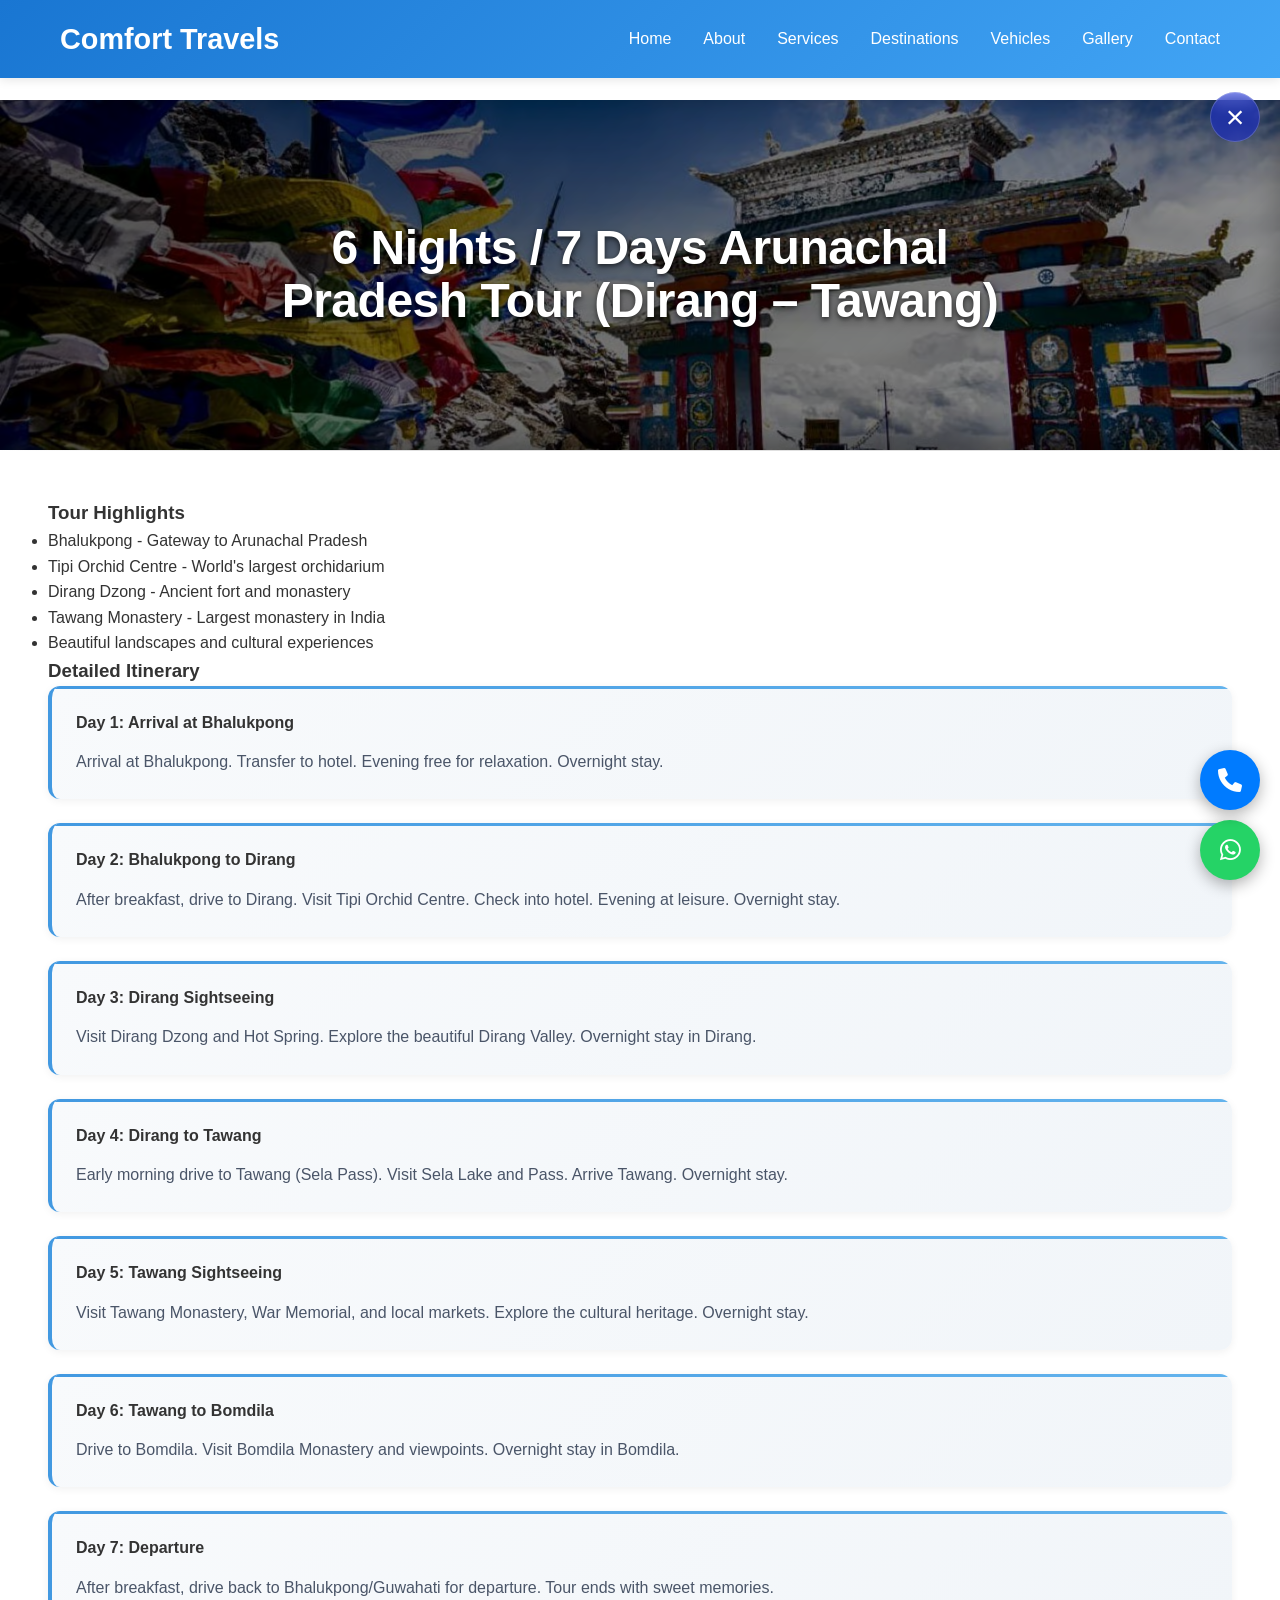
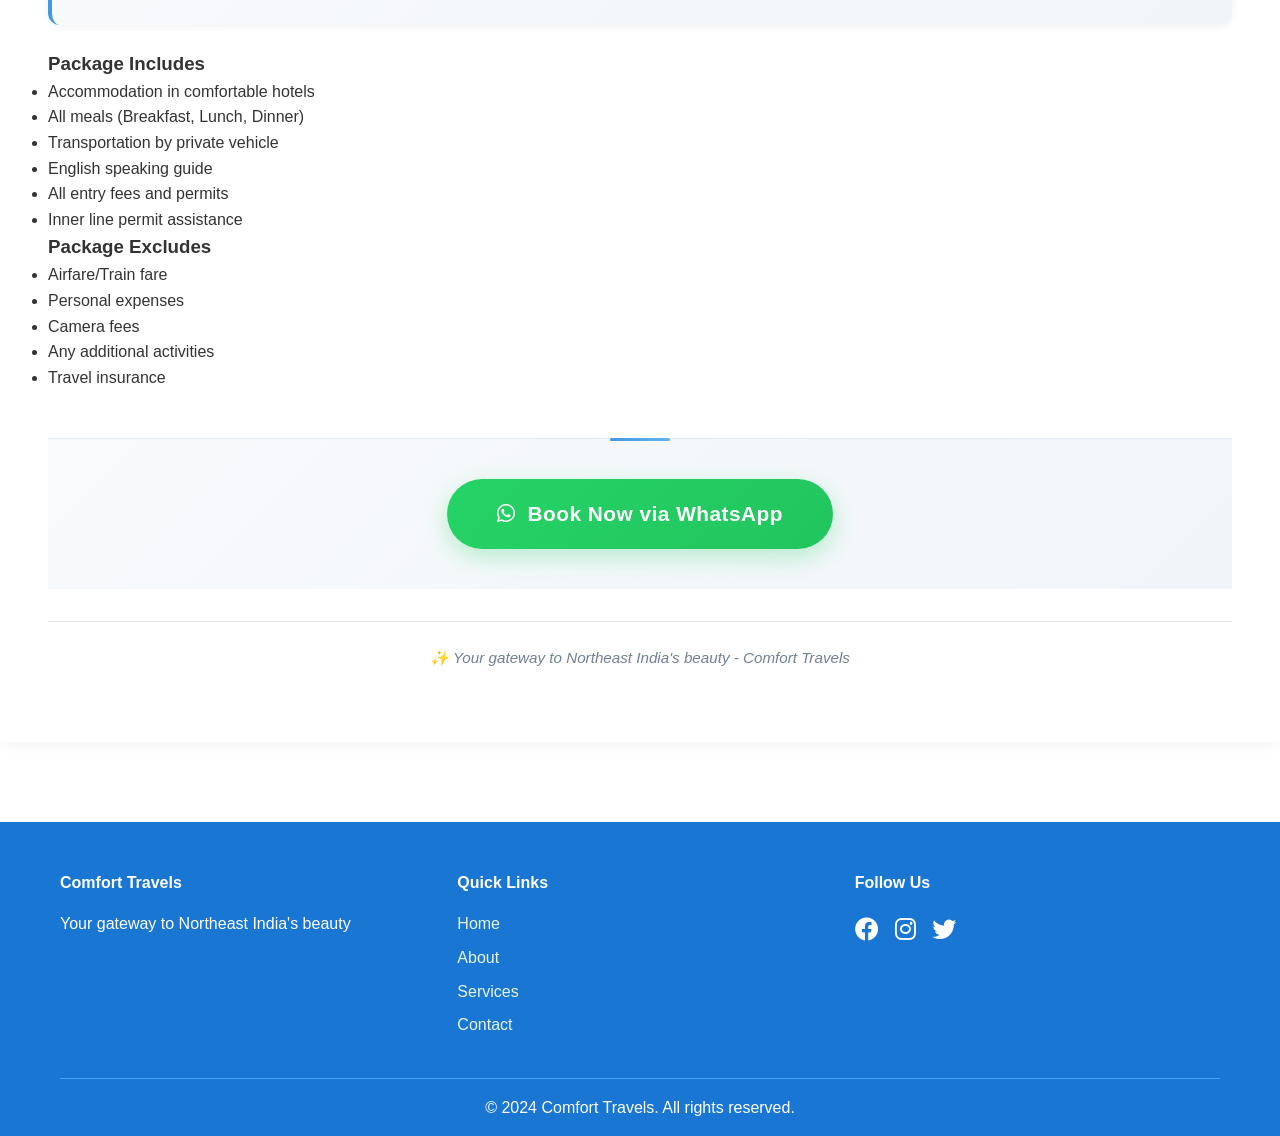
==== arunachal.html @ a95e5218 "add page content" ====
<!doctype html>
<html lang="en">
  <head>
    <meta charset="UTF-8" />
    <meta name="viewport" content="width=device-width, initial-scale=1.0" />
    <title>Arunachal Pradesh Tour - Comfort Travels</title>
    <meta name="description" content="6 Nights / 7 Days Arunachal Pradesh tour details and itinerary." />
    <link
      rel="stylesheet"
      href="https://cdnjs.cloudflare.com/ajax/libs/font-awesome/6.0.0/css/all.min.css"
    />
    <link rel="stylesheet" href="styles.css" />
  </head>
  <body data-tour="arunachal" class="tour-plan-body">
    <nav>
      <div class="container">
        <div class="logo">Comfort Travels</div>
        <ul class="nav-links">
          <li><a href="index.html">Home</a></li>
          <li><a href="index.html#about">About</a></li>
          <li><a href="index.html#services">Services</a></li>
          <li><a href="destinations.html">Destinations</a></li>
          <li><a href="index.html#vehicles">Vehicles</a></li>
          <li><a href="gallery.html">Gallery</a></li>
          <li><a href="index.html#contact">Contact</a></li>
        </ul>
        <div class="hamburger">
          <div></div>
          <div></div>
          <div></div>
        </div>
      </div>
    </nav>

    <a class="tour-close-btn" href="destinations.html" aria-label="Back to Destinations">&times;</a>

    <section style="padding-top: 100px;">
      <div class="tour-plan-page">
        <div id="tourPlanDetails"></div>
      </div>
    </section>

    <footer>
      <div class="container">
        <div class="footer-content">
          <div class="footer-section">
            <h4>Comfort Travels</h4>
            <p>Your gateway to Northeast India's beauty</p>
          </div>
          <div class="footer-section">
            <h4>Quick Links</h4>
            <ul>
              <li><a href="index.html">Home</a></li>
              <li><a href="index.html#about">About</a></li>
              <li><a href="index.html#services">Services</a></li>
              <li><a href="index.html#contact">Contact</a></li>
            </ul>
          </div>
          <div class="footer-section">
            <h4>Follow Us</h4>
            <div class="social-icons">
              <a href="#"><i class="fab fa-facebook"></i></a>
              <a href="#"><i class="fab fa-instagram"></i></a>
              <a href="#"><i class="fab fa-twitter"></i></a>
            </div>
          </div>
        </div>
        <div class="copyright">
          <p>&copy; 2024 Comfort Travels. All rights reserved.</p>
        </div>
      </div>
    </footer>

    <a
      href="https://wa.me/911234567890?text=Hello%20Comfort%20Travels!%20I%20need%20help%20with%20booking."
      class="whatsapp-float"
    >
      <i class="fab fa-whatsapp"></i>
    </a>
    <a href="tel:+911234567890" class="telephone-float">
      <i class="fas fa-phone"></i>
    </a>

    <script src="script.js"></script>
  </body>
</html>
---- styles.css ----
* {
    margin: 0;
    padding: 0;
    box-sizing: border-box;
}
body {
    font-family: 'Arial', sans-serif;
    line-height: 1.6;
    color: #333;
    scroll-behavior: smooth;
}
.container {
    max-width: 1200px;
    margin: 0 auto;
    padding: 0 20px;
}
/* Navigation */
nav {
    background: linear-gradient(135deg, #1976d2, #42a5f5);
    color: white;
    padding: 1rem 0;
    position: fixed;
    width: 100%;
    top: 0;
    z-index: 1000;
    box-shadow: 0 2px 10px rgba(0,0,0,0.1);
}
nav .container {
    display: flex;
    justify-content: space-between;
    align-items: center;
}
.logo {
    font-size: 1.8rem;
    font-weight: bold;
}
.nav-links {
    display: flex;
    list-style: none;
}
.nav-links li {
    margin-left: 2rem;
}
.nav-links a {
    color: white;
    text-decoration: none;
    transition: color 0.3s;
}
.nav-links a:hover {
    color: #e3f2fd;
}
.hamburger {
    display: none;
    cursor: pointer;
}
.hamburger div {
    width: 25px;
    height: 3px;
    background: white;
    margin: 5px;
    transition: 0.3s;
}
/* Hero Section */
.hero {
  position: relative;
  height: 100vh;
  display: flex;
  align-items: center;
  justify-content: center;
  text-align: center;
  color: white;
  overflow: hidden;
}

.hero-slide {
  position: absolute;
  top: 0; left: 0; right: 0; bottom: 0;
  background-size: cover;
  background-position: center;
  opacity: 0;
  transition: opacity 2s ease-in-out; /* smooth fade */
}

.hero-slide.active {
  opacity: 1;
}

.hero-content {
  position: relative; /* keep text above slides */
  z-index: 2;
}

.hero-content h1 {
  font-size: 3rem;
  margin-bottom: 1rem;
}
.hero-content p {
  font-size: 1.2rem;
  margin-bottom: 2rem;
}


.btn {
    background: #2196f3;
    color: white;
    padding: 12px 30px;
    text-decoration: none;
    border-radius: 5px;
    transition: background 0.3s;
}
.btn:hover {
    background: #1976d2;
}
/* Sections */
section {
    padding: 80px 0;
}
section h2 {
    text-align: center;
    font-size: 2.5rem;
    margin-bottom: 3rem;
    color: #1976d2;
}
/* About */
.about {
    background: #f8f9fa;
}
.about p {
    text-align: center;
    font-size: 1.1rem;
    max-width: 800px;
    margin: 0 auto;
}
/* Services */
.services {
    background: white;
}
.services-grid {
    display: grid;
    grid-template-columns: repeat(auto-fit, minmax(250px, 1fr));
    gap: 2rem;
}
.service-card {
    background: white;
    padding: 2rem;
    border-radius: 10px;
    box-shadow: 0 5px 15px rgba(0,0,0,0.1);
    text-align: center;
    transition: transform 0.3s;
}
.service-card:hover {
    transform: translateY(-5px);
}
.service-card i {
    font-size: 3rem;
    color: #2196f3;
    margin-bottom: 1rem;
}
/* Destinations */
.destinations-grid {
    display: grid;
    grid-template-columns: repeat(auto-fit, minmax(250px, 1fr));
    gap: 2rem;
    align-items: stretch;
}
.destination-card {
    background: white;
    border-radius: 10px;
    overflow: hidden;
    box-shadow: 0 5px 15px rgba(0,0,0,0.1);
    transition: transform 0.3s;
}
.destination-card:hover {
    transform: translateY(-5px);
}
.destination-card img {
    width: 100%;
    height: 200px;
    object-fit: cover;
}
.destination-card h3 {
    padding: 1rem;
    margin: 0;
    text-align: center;
    background: #f8f9fa;
    font-size: 1.2rem;
}
.destination-btn {
    display: block;
    background: #25d366;
    color: white;
    text-decoration: none;
    padding: 10px 15px;
    text-align: center;
    font-weight: bold;
    transition: background 0.3s;
    border-radius: 5px;
}
.destination-btn:hover {
    background: #128c7e;
}
/* Tour Package Styles */
.tour-package {
    background: white;
    border-radius: 10px;
    overflow: hidden;
    box-shadow: 0 5px 15px rgba(0,0,0,0.1);
    transition: transform 0.3s;
    display: flex;
    flex-direction: column;
    height: 100%;
}
.tour-package:hover {
    transform: translateY(-5px);
}
.tour-package img {
    width: 100%;
    height: 200px;
    object-fit: cover;
}
.tour-package h3 {
    padding: 1rem;
    margin: 0;
    text-align: center;
    background: #f8f9fa;
    font-size: 1.1rem;
    line-height: 1.4;
}
.tour-highlights {
    padding: 0 1rem;
    flex: 1;
}
.tour-highlights ul {
    list-style: none;
    padding: 0;
    margin: 0;
}
.tour-highlights li {
    padding: 0.5rem 0;
    border-bottom: 1px solid #eee;
    font-size: 0.9rem;
}
.tour-highlights li:last-child {
    border-bottom: none;
}
.tour-buttons {
    padding: 1rem;
    display: flex;
    gap: 0.5rem;
    margin-top: auto;
}
.tour-buttons .view-details-btn,
.tour-buttons .book-now-btn {
    flex: 1;
    display: inline-flex;

    align-items: center;
    justify-content: center;
    padding: 10px 15px;
    font-size: 0.80rem;
    font-weight: bold;
    border-radius: 5px;
    text-decoration: none;
    border: none;
    cursor: pointer;
    background: #2196f3;
    color: #ffffff !important;
    transition: background 0.3s;
}

.tour-buttons .view-details-btn:hover,
.tour-buttons .book-now-btn:hover {
    background: #1976d2 !important;
}
/* Vehicles */
.vehicles-grid {
    display: grid;
    grid-template-columns: repeat(auto-fit, minmax(250px, 1fr));
    gap: 2rem;
}
.vehicle-card {
    background: white;
    padding: 2rem;
    border-radius: 10px;
    box-shadow: 0 5px 15px rgba(0,0,0,0.1);
    text-align: center;
}
.vehicle-card img {
    width: 100%;
    height: 150px;
    object-fit: cover;
    border-radius: 5px;
    margin-bottom: 1rem;
}
/* Gallery */
.gallery {
    background: linear-gradient(135deg, #f8f9fa 0%, #e9ecef 100%);
    padding: 80px 0;
}

.gallery .container {
    max-width: 1400px;
}

.gallery h2 {
    text-align: center;
    font-size: 2.5rem;
    color: #1976d2;
    margin-bottom: 3rem;
    font-weight: 700;
    text-transform: uppercase;
    letter-spacing: 2px;
    position: relative;
}

.gallery h2::after {
    content: '';
    position: absolute;
    bottom: -10px;
    left: 50%;
    transform: translateX(-50%);
    width: 80px;
    height: 4px;
    background: linear-gradient(90deg, #1976d2, #42a5f5);
    border-radius: 2px;
}

.gallery-grid {
    display: grid;
    grid-template-columns: repeat(auto-fit, minmax(280px, 1fr));
    gap: 2rem;
    padding: 0 1rem;
}

.gallery-item {
    position: relative;
    height: 250px;
    border-radius: 15px;
    overflow: hidden;
    box-shadow: 0 8px 25px rgba(0, 0, 0, 0.15);
    transition: all 0.4s cubic-bezier(0.175, 0.885, 0.32, 1.275);
    cursor: pointer;
    background: #fff;
    opacity: 0;
    transform: translateY(30px);
    animation: fadeInUp 0.6s ease forwards;
}

.gallery-item:nth-child(1) { animation-delay: 0.1s; }
.gallery-item:nth-child(2) { animation-delay: 0.2s; }
.gallery-item:nth-child(3) { animation-delay: 0.3s; }
.gallery-item:nth-child(4) { animation-delay: 0.4s; }
.gallery-item:nth-child(5) { animation-delay: 0.5s; }
.gallery-item:nth-child(6) { animation-delay: 0.6s; }
.gallery-item:nth-child(7) { animation-delay: 0.7s; }
.gallery-item:nth-child(8) { animation-delay: 0.8s; }
.gallery-item:nth-child(9) { animation-delay: 0.9s; }
.gallery-item:nth-child(10) { animation-delay: 1.0s; }
.gallery-item:nth-child(11) { animation-delay: 1.1s; }
.gallery-item:nth-child(12) { animation-delay: 1.2s; }
.gallery-item:nth-child(13) { animation-delay: 1.3s; }
.gallery-item:nth-child(14) { animation-delay: 1.4s; }
.gallery-item:nth-child(15) { animation-delay: 1.5s; }
.gallery-item:nth-child(16) { animation-delay: 1.6s; }

@keyframes fadeInUp {
    to {
        opacity: 1;
        transform: translateY(0);
    }
}

.gallery-item::before {
    content: '';
    position: absolute;
    top: 0;
    left: 0;
    right: 0;
    bottom: 0;
    background: linear-gradient(135deg, rgba(25, 118, 210, 0.1), rgba(66, 165, 245, 0.1));
    opacity: 0;
    transition: opacity 0.3s ease;
    z-index: 1;
}

.gallery-item:hover::before {
    opacity: 1;
}

.gallery-item img {
    width: 100%;
    height: 100%;
    object-fit: cover;
    transition: all 0.4s cubic-bezier(0.175, 0.885, 0.32, 1.275);
    filter: brightness(1);
    opacity: 0;
    transition: opacity 0.3s ease;
}

.gallery-item img.loaded {
    opacity: 1;
}

.gallery-item:hover {
    transform: translateY(-10px) scale(1.02);
    box-shadow: 0 20px 40px rgba(0, 0, 0, 0.25);
}

.gallery-item:hover img {
    transform: scale(1.1);
    filter: brightness(1.1) contrast(1.1);
}

.gallery-item .overlay {
    position: absolute;
    bottom: 0;
    left: 0;
    right: 0;
    background: linear-gradient(transparent, rgba(0, 0, 0, 0.8));
    color: white;
    padding: 2rem 1.5rem 1.5rem;
    transform: translateY(100%);
    transition: transform 0.3s ease;
    z-index: 2;
}

.gallery-item:hover .overlay {
    transform: translateY(0);
}

.gallery-item .overlay h3 {
    margin: 0 0 0.5rem 0;
    font-size: 1.2rem;
    font-weight: 600;
}

.gallery-item .overlay p {
    margin: 0;
    font-size: 0.9rem;
    opacity: 0.9;
    line-height: 1.4;
}
/* Testimonials */
.testimonials {
    background: white;
}
.testimonials-grid {
    display: grid;
    grid-template-columns: repeat(auto-fit, minmax(300px, 1fr));
    gap: 2rem;
}
.testimonial-card {
    background: #f8f9fa;
    padding: 2rem;
    border-radius: 10px;
    box-shadow: 0 5px 15px rgba(0,0,0,0.1);
}
.testimonial-card p {
    font-style: italic;
    margin-bottom: 1rem;
}
.testimonial-card .author {
    font-weight: bold;
    color: #1976d2;
}
/* Contact */
.contact {
    background: white;
}
.contact-content {
    display: grid;
    grid-template-columns: 1fr 1fr;
    gap: 3rem;
    align-items: start;
}
.contact-info {
    padding: 2rem;
    background: #f8f9fa;
    border-radius: 10px;
}
.contact-info h3 {
    margin-bottom: 1rem;
    color: #1976d2;
}
.contact-info p {
    margin-bottom: 1rem;
}
.whatsapp-btn {
    background: #25d366;
    color: white;
    padding: 12px 20px;
    text-decoration: none;
    border-radius: 5px;
    display: inline-block;
    margin-top: 1rem;
}
.map {
    height: 400px;
    border-radius: 10px;
    overflow: hidden;
}
/* Footer */
footer {
    background: #1976d2;
    color: white;
    padding: 3rem 0 1rem;
}
.footer-content {
    display: grid;
    grid-template-columns: repeat(auto-fit, minmax(250px, 1fr));
    gap: 2rem;
    margin-bottom: 2rem;
}
.footer-section h4 {
    margin-bottom: 1rem;
}
.footer-section ul {
    list-style: none;
}
.footer-section ul li {
    margin-bottom: 0.5rem;
}
.footer-section ul li a {
    color: #e8f5e8;
    text-decoration: none;
}
.social-icons {
    display: flex;
    gap: 1rem;
}
.social-icons a {
    color: white;
    font-size: 1.5rem;
}
.copyright {
    text-align: center;
    border-top: 1px solid #42a5f5;
    padding-top: 1rem;
}
/* WhatsApp Float */
.whatsapp-float {
    position: fixed;
    bottom: 20px;
    right: 20px;
    background: #25d366;
    color: white;
    width: 60px;
    height: 60px;
    border-radius: 50%;
    display: flex;
    align-items: center;
    justify-content: center;
    font-size: 1.5rem;
    text-decoration: none;
    box-shadow: 0 5px 15px rgba(0,0,0,0.3);
    z-index: 1000;
}
/* Telephone Float */
.telephone-float {
    position: fixed;
    bottom: 90px;
    right: 20px;
    background: #007bff;
    color: white;
    width: 60px;
    height: 60px;
    border-radius: 50%;
    display: flex;
    align-items: center;
    justify-content: center;
    font-size: 1.5rem;
    text-decoration: none;
    box-shadow: 0 5px 15px rgba(0,0,0,0.3);
    z-index: 1000;
}
/* Mobile */
@media (max-width: 768px) {
    .nav-links {
        position: absolute;
        right: 0;
        top: 100%;
        background: #1976d2;
        width: 100%;
        flex-direction: column;
        text-align: center;
        transform: translateX(100%);
        transition: transform 0.3s;
    }
    .nav-links.active {
        transform: translateX(0);
    }
    .nav-links li {
        margin: 1rem 0;
    }
    .hamburger {
        display: block;
    }
    .hero-content h1 {
        font-size: 2rem;
    }
    .hero-content p {
        font-size: 1rem;
    }
    .contact-content {
        grid-template-columns: 1fr;
    }
    .services-grid,
    .destinations-grid,
    .vehicles-grid,
    .gallery-grid,
    .testimonials-grid {
        grid-template-columns: 1fr;
        gap: 1.5rem;
        padding: 0 0.5rem;
    }

    .gallery-item {
        height: 200px;
    }

    .gallery h2 {
        font-size: 2rem;
        margin-bottom: 2rem;
    }

    .gallery-item .overlay {
        padding: 1.5rem 1rem 1rem;
    }

    .gallery-item .overlay h3 {
        font-size: 1.1rem;
    }

    .gallery-item .overlay p {
        font-size: 0.85rem;
    }

    /* Tour Package Mobile Styles */
    .tour-buttons {
        flex-direction: column;
    }

    .view-details-btn,
    .book-now-btn {
        flex: none;
        width: 100%;
    }
}

/* Tablet Styles */
@media (max-width: 1024px) {
    .gallery-grid {
        grid-template-columns: repeat(auto-fit, minmax(250px, 1fr));
        gap: 1.5rem;
    }

    .gallery-item {
        height: 220px;
    }
}

/* Large Desktop */
@media (min-width: 1400px) {
    .gallery-grid {
        grid-template-columns: repeat(5, 1fr);
        gap: 2.5rem;
    }

    .gallery-item {
        height: 280px;
    }
}

/* Modal Styles - Gallery Only */
.modal {
    display: none;
    position: fixed;
    z-index: 2000;
    left: 0;
    top: 0;
    width: 100%;
    height: 100%;
    overflow: auto;
    background-color: rgba(0, 0, 0, 0.9);
}

.modal-content-wrapper {
    position: relative;
    display: flex;
    align-items: center;
    justify-content: center;
    height: 80vh;
    max-width: 90%;
    margin: 0 auto;
    padding-top: 60px; /* Add space at the top */
}

.modal-content {
    max-width: 100%;
    max-height: 100%;
    object-fit: contain;
    display: block;
}

.nav-btn {
    position: absolute;
    top: 50%;
    transform: translateY(-50%);
    background: rgba(255, 255, 255, 0.2);
    color: white;
    border: none;
    font-size: 30px;
    padding: 15px;
    cursor: pointer;
    border-radius: 50%;
    transition: all 0.3s ease;
    z-index: 1001;
    width: 60px;
    height: 60px;
    display: flex;
    align-items: center;
    justify-content: center;
}

.nav-btn:hover {
    background: rgba(255, 255, 255, 0.4);
    transform: translateY(-50%) scale(1.1);
}

.prev-btn {
    left: -80px;
}

.next-btn {
    right: -80px;
}

.caption {
    margin: 20px auto;
    display: block;
    width: 80%;
    max-width: 700px;
    text-align: center;
    color: #ccc;
    padding: 10px 0;
    font-size: 16px;
    line-height: 1.5;
}

.close {
    position: absolute;
    top: 20px;
    right: 30px;
    color: white;
    font-size: 32px;
    font-weight: 300;
    cursor: pointer;
    z-index: 3;
    background: rgba(255, 255, 255, 0.1);
    backdrop-filter: blur(10px);
    border: 1px solid rgba(255, 255, 255, 0.2);
    border-radius: 50%;
    width: 50px;
    height: 50px;
    display: flex;
    align-items: center;
    justify-content: center;
    transition: all 0.3s ease;
    font-family: 'Arial', sans-serif;
}

.close:hover {
    background: rgba(255, 255, 255, 0.2);
    transform: scale(1.1);
    border-color: rgba(255, 255, 255, 0.4);
}

/* Tour Modal Content Styles */
#tourDetails h2 {
    color: #1a365d;
    margin-bottom: 1.5rem;
    font-size: 2.2rem;
    font-weight: 700;
    letter-spacing: -0.5px;
    line-height: 1.2;
}

#tourDetails h3 {
    color: #2d3748;
    margin: 2rem 0 1rem 0;
    font-size: 1.5rem;
    font-weight: 600;
    letter-spacing: -0.3px;
    border-bottom: 2px solid #e2e8f0;
    padding-bottom: 0.5rem;
}

#tourDetails h4 {
    color: #4a5568;
    margin: 1.5rem 0 0.8rem 0;
    font-size: 1.2rem;
    font-weight: 600;
    letter-spacing: -0.2px;
    display: flex;
    align-items: center;
    gap: 0.5rem;
}

#tourDetails h4::before {
    content: '📅';
    font-size: 1rem;
    opacity: 0.7;
}

#tourDetails ul {
    margin: 0 0 1.5rem 0;
    padding-left: 1.8rem;
}

#tourDetails li {
    margin-bottom: 0.8rem;
    line-height: 1.6;
    color: #4a5568;
    font-size: 1rem;
    display: flex;
    align-items: flex-start;
    gap: 0.5rem;
}

#tourDetails li::before {
    content: '✓';
    color: #22c55e;
    font-weight: bold;
    font-size: 0.9rem;
    flex-shrink: 0;
    margin-top: 0.1rem;
}

.itinerary-day {
    margin-bottom: 1.5rem;
    padding: 1.5rem;
    background: linear-gradient(135deg, #f8fafc 0%, #f1f5f9 100%);
    border-radius: 12px;
    border-left: 4px solid #4299e1;
    box-shadow: 0 2px 8px rgba(0, 0, 0, 0.06);
    transition: all 0.3s ease;
    position: relative;
    overflow: hidden;
    animation: slideInUp 0.6s ease-out forwards;
    opacity: 0;
    transform: translateY(20px);
}

@keyframes slideInUp {
    to {
        opacity: 1;
        transform: translateY(0);
    }
}

.itinerary-day:nth-child(1) { animation-delay: 0.1s; }
.itinerary-day:nth-child(2) { animation-delay: 0.2s; }
.itinerary-day:nth-child(3) { animation-delay: 0.3s; }
.itinerary-day:nth-child(4) { animation-delay: 0.4s; }
.itinerary-day:nth-child(5) { animation-delay: 0.5s; }
.itinerary-day:nth-child(6) { animation-delay: 0.6s; }
.itinerary-day:nth-child(7) { animation-delay: 0.7s; }

.itinerary-day:hover {
    transform: translateY(-3px) scale(1.02);
    box-shadow: 0 8px 25px rgba(0, 0, 0, 0.12);
}

.itinerary-day::before {
    content: '';
    position: absolute;
    top: 0;
    left: 0;
    right: 0;
    height: 3px;
    background: linear-gradient(90deg, #4299e1, #63b3ed);
}

.itinerary-day p {
    margin: 0.8rem 0 0 0;
    line-height: 1.7;
    color: #4a5568;
    font-size: 1rem;
}

/* Tour Modal Background Image Styles */
.modal-header-section {
    background-size: cover;
    background-position: center;
    background-repeat: no-repeat;
    padding: 0; /* Removed padding to make image start at top */
    color: white;
    text-align: center;
    position: relative;
    min-height: 350px;
    display: flex;
    flex-direction: column;
    justify-content: center;
    align-items: center;
    flex-shrink: 0;
    box-shadow: inset 0 -10px 30px rgba(0, 0, 0, 0.3);
    margin: 0; /* Ensure no margin */
}

.modal-header-section::before {
    content: '';
    position: absolute;
    top: 0;
    left: 0;
    right: 0;
    bottom: 0;
    background: linear-gradient(135deg, rgba(0, 0, 0, 0.7) 0%, rgba(0, 0, 0, 0.4) 100%);
    z-index: 1;
}

.modal-header-section .close {
    position: absolute;
    top: 30px;
    right: 30px;
    color: white;
    font-size: 32px;
    font-weight: 300;
    cursor: pointer;
    z-index: 3;
    background: rgba(255, 255, 255, 0.1);
    backdrop-filter: blur(10px);
    border: 1px solid rgba(255, 255, 255, 0.2);
    border-radius: 50%;
    width: 50px;
    height: 50px;
    display: flex;
    align-items: center;
    justify-content: center;
    transition: all 0.3s ease;
    font-family: 'Arial', sans-serif;
}

.modal-header-section .close:hover {
    background: rgba(255, 255, 255, 0.2);
    transform: scale(1.1);
    border-color: rgba(255, 255, 255, 0.4);
}

.modal-header-section h2 {
    position: relative;
    z-index: 2;
    color: white !important;
    margin: 0;
    font-size: 3rem;
    font-weight: 700;
    text-shadow: 0 2px 4px rgba(0, 0, 0, 0.5), 0 4px 8px rgba(0, 0, 0, 0.3);
    line-height: 1.1;
    letter-spacing: -0.5px;
    max-width: 800px;
    margin: 0 auto;
}

.modal-content-section {
    background: white;
    padding: 3rem;
    flex: 1;
    overflow-y: auto;
    max-height: calc(100vh - 450px); /* Adjusted for new modal positioning */
    box-shadow: 0 -5px 20px rgba(0, 0, 0, 0.1);
    position: relative;
    scroll-behavior: smooth;
}

.modal-content-section::-webkit-scrollbar {
    width: 8px;
}

.modal-content-section::-webkit-scrollbar-track {
    background: #f1f1f1;
    border-radius: 4px;
}

.modal-content-section::-webkit-scrollbar-thumb {
    background: linear-gradient(135deg, #4299e1, #63b3ed);
    border-radius: 4px;
}

.modal-content-section::-webkit-scrollbar-thumb:hover {
    background: linear-gradient(135deg, #3182ce, #4299e1);
}

.modal-content-section::before {
    content: '';
    position: absolute;
    top: 0;
    left: 0;
    right: 0;
    height: 1px;
    background: linear-gradient(90deg, transparent 0%, #e0e0e0 20%, #e0e0e0 80%, transparent 100%);
}

.modal-book-now-section {
    text-align: center;
    margin-top: 3rem;
    padding: 2.5rem 0;
    border-top: 1px solid #e2e8f0;
    background: linear-gradient(135deg, #f8fafc 0%, #f1f5f9 100%);
    position: relative;
}

.modal-book-now-section::before {
    content: '';
    position: absolute;
    top: -1px;
    left: 50%;
    transform: translateX(-50%);
    width: 60px;
    height: 3px;
    background: linear-gradient(90deg, #4299e1, #63b3ed);
    border-radius: 2px;
}

.modal-book-now-btn {
    background: linear-gradient(135deg, #25d366 0%, #22c55e 100%);
    color: white;
    padding: 18px 50px;
    text-decoration: none;
    border-radius: 50px;
    font-size: 1.3rem;
    font-weight: 600;
    display: inline-flex;
    align-items: center;
    gap: 12px;
    transition: all 0.3s ease;
    box-shadow: 0 8px 25px rgba(37, 211, 102, 0.3);
    border: none;
    position: relative;
    overflow: hidden;
    letter-spacing: 0.5px;
}

.modal-book-now-btn::before {
    content: '';
    position: absolute;
    top: 0;
    left: -100%;
    width: 100%;
    height: 100%;
    background: linear-gradient(90deg, transparent, rgba(255, 255, 255, 0.2), transparent);
    transition: left 0.5s ease;
}

.modal-book-now-btn:hover::before {
    left: 100%;
}

.modal-book-now-btn:hover {
    background: linear-gradient(135deg, #22c55e 0%, #16a34a 100%);
    transform: translateY(-3px);
    box-shadow: 0 12px 35px rgba(37, 211, 102, 0.4);
}

.modal-book-now-btn:active {
    transform: translateY(-1px);
}

.modal-footer {
    text-align: center;
    margin-top: 2rem;
    padding: 1.5rem 0;
    border-top: 1px solid #e2e8f0;
    color: #718096;
    font-size: 0.95rem;
    font-style: italic;
}

/* Tour Modal Specific Styles */
#tourModal {
    position: fixed;
    top: 80px; /* Account for fixed header */
    left: 0;
    width: 100%;
    height: calc(100vh - 100px); /* Adjust height to account for header */
    background: linear-gradient(135deg, #f8fafc 0%, #f1f5f9 50%, #e2e8f0 100%);
    z-index: 3000;
    overflow-y: auto;
    display: none;
    animation: modalFadeIn 0.3s ease-out;
    backdrop-filter: blur(2px);
}

@keyframes modalFadeIn {
    from {
        opacity: 0;
        transform: translateY(20px);
    }
    to {
        opacity: 1;
        transform: translateY(0);
    }
}

#tourModal .modal-content {
    width: 100%;
    height: 100%;
    display: flex;
    flex-direction: column;
    box-shadow: none;
    position: relative;
}

#tourPlanDetails {
    margin: 0 auto;
    width: 100%;
}

/* Tour Plan Pages: behave like normal pages (body scrolls) */
.tour-plan-page {
    background: linear-gradient(135deg, #f8fafc 0%, #f1f5f9 50%, #e2e8f0 100%);
}

.tour-plan-page .modal-content-section {
    max-height: none; /* don't cap height like modal */
    overflow: visible; /* let page scroll naturally */
}

/* Give tour plan pages the same smooth scrollbar styling */
body.tour-plan-body::-webkit-scrollbar {
    width: 8px;
}
body.tour-plan-body::-webkit-scrollbar-track {
    background: #f1f1f1;
    border-radius: 4px;
}
body.tour-plan-body::-webkit-scrollbar-thumb {
    background: linear-gradient(135deg, #4299e1, #63b3ed);
    border-radius: 4px;
}
body.tour-plan-body::-webkit-scrollbar-thumb:hover {
    background: linear-gradient(135deg, #3182ce, #4299e1);
}

.tour-close-btn {
    position: fixed;
    top: 92px; /* below nav */
    right: 20px;
    color: white;
    font-size: 32px;
    font-weight: 300;
    cursor: pointer;
    z-index: 4000;
    background: rgba(6, 27, 252, 0.404);
    backdrop-filter: blur(10px);
    border: 1px solid rgba(255, 255, 255, 0.2);
    border-radius: 50%;
    width: 50px;
    height: 50px;
    display: flex;
    align-items: center;
    justify-content: center;
    transition: all 0.3s ease;
    font-family: 'Arial', sans-serif;
    text-decoration: none;
    line-height: 1;
}

.tour-close-btn:hover {
    background: rgba(255, 255, 255, 0.2);
    transform: scale(1.1);
    border-color: rgba(255, 255, 255, 0.4);
}

/* Mobile Modal Adjustments */
@media (max-width: 768px) {
    .modal-content-wrapper {
        height: 70vh;
    }

    .nav-btn {
        width: 50px;
        height: 50px;
        font-size: 24px;
        padding: 10px;
    }

    .prev-btn {
        left: 10px;
    }

    .next-btn {
        right: 10px;
    }

    .caption {
        font-size: 14px;
        width: 90%;
        padding: 5px 0;
    }

    /* Tour Modal Mobile Styles */
    .modal-header-section {
        padding: 3rem 1.5rem;
        min-height: 280px;
    }

    .modal-header-section h2 {
        font-size: 2.2rem;
        padding: 0 1rem;
    }

    .modal-header-section .close {
        top: 20px;
        right: 20px;
        width: 45px;
        height: 45px;
        font-size: 28px;
    }

    .modal-content-section {
        padding: 2rem 1.5rem;
        max-height: calc(100vh - 380px); /* Adjusted for new modal positioning on mobile */
    }

    .modal-book-now-btn {
        padding: 16px 40px;
        font-size: 1.2rem;
    }

    #tourDetails h2 {
        font-size: 1.8rem;
    }

    #tourDetails h3 {
        font-size: 1.3rem;
    }
    .itinerary-day {
        padding: 1.2rem;
    }

    .tour-close-btn {
        top: 90px;
        right: 16px;
        width: 45px;
        height: 45px;
        font-size: 28px;
    }
}
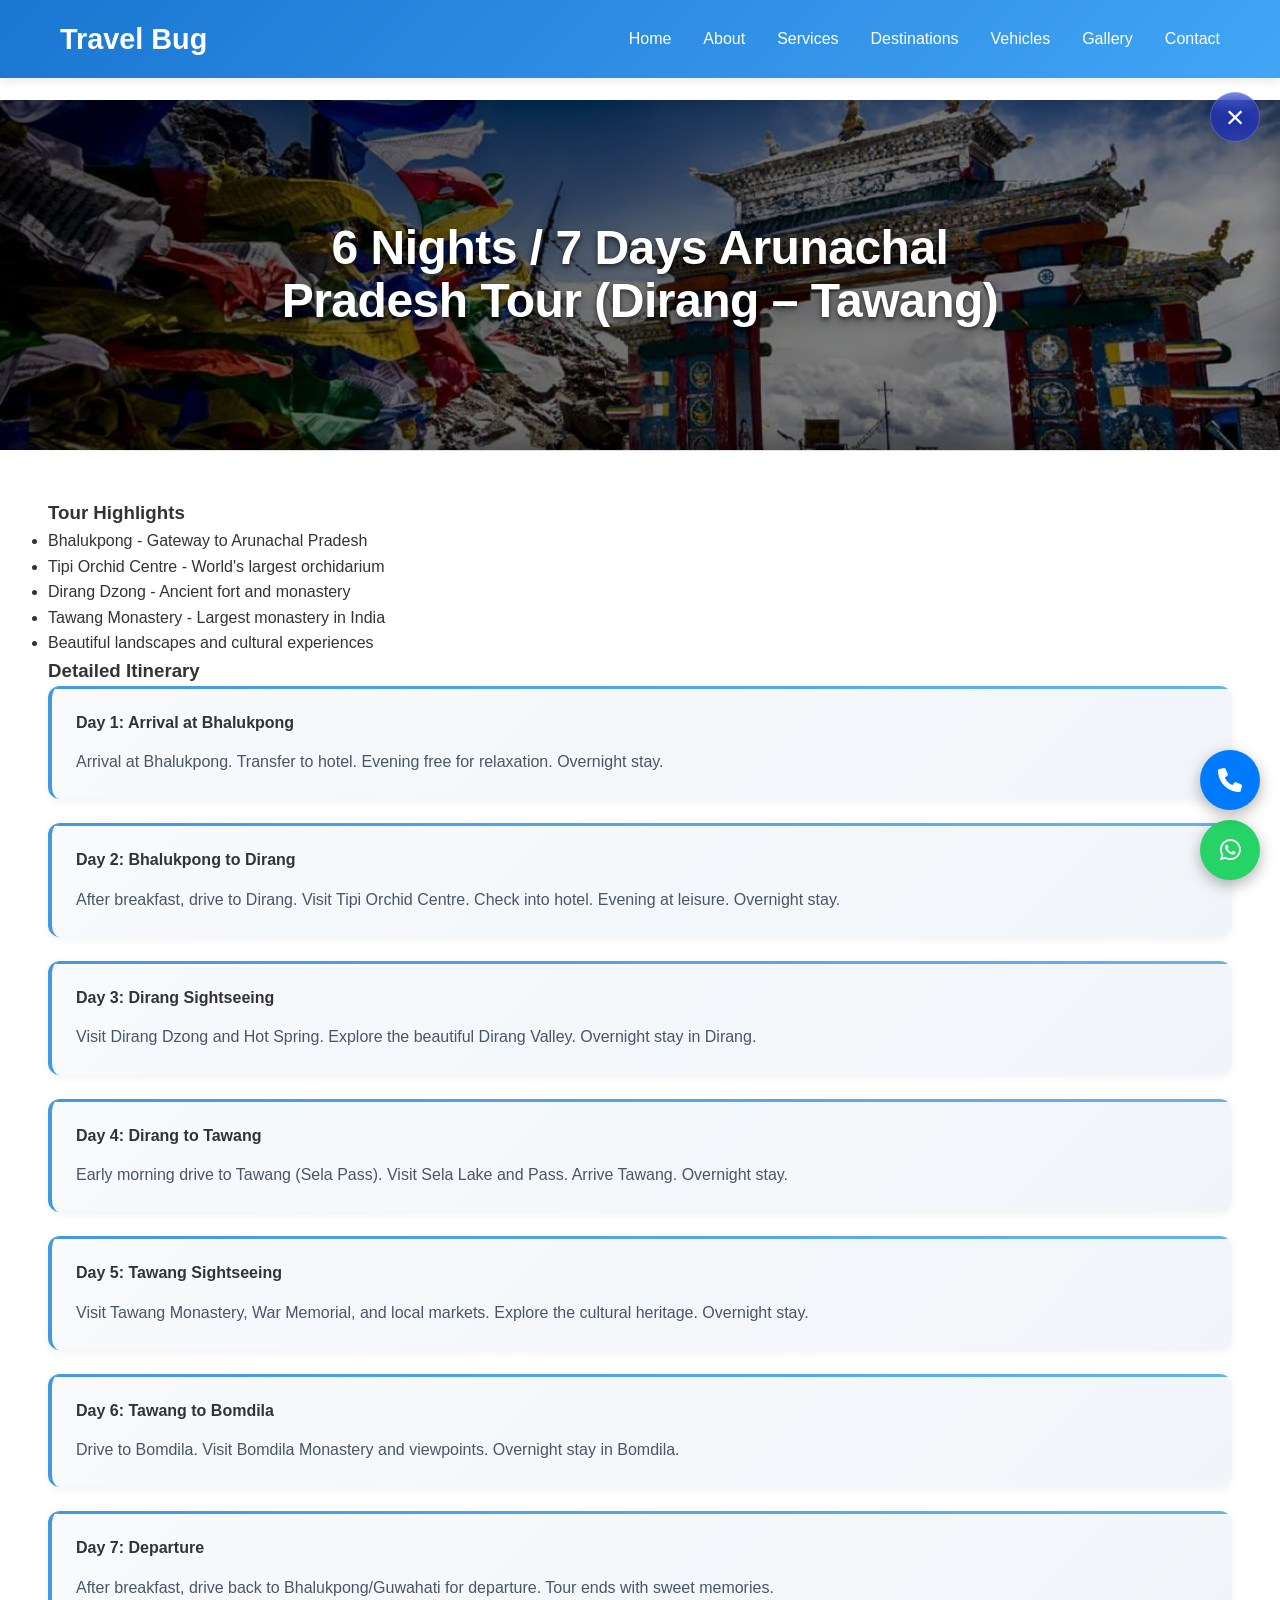
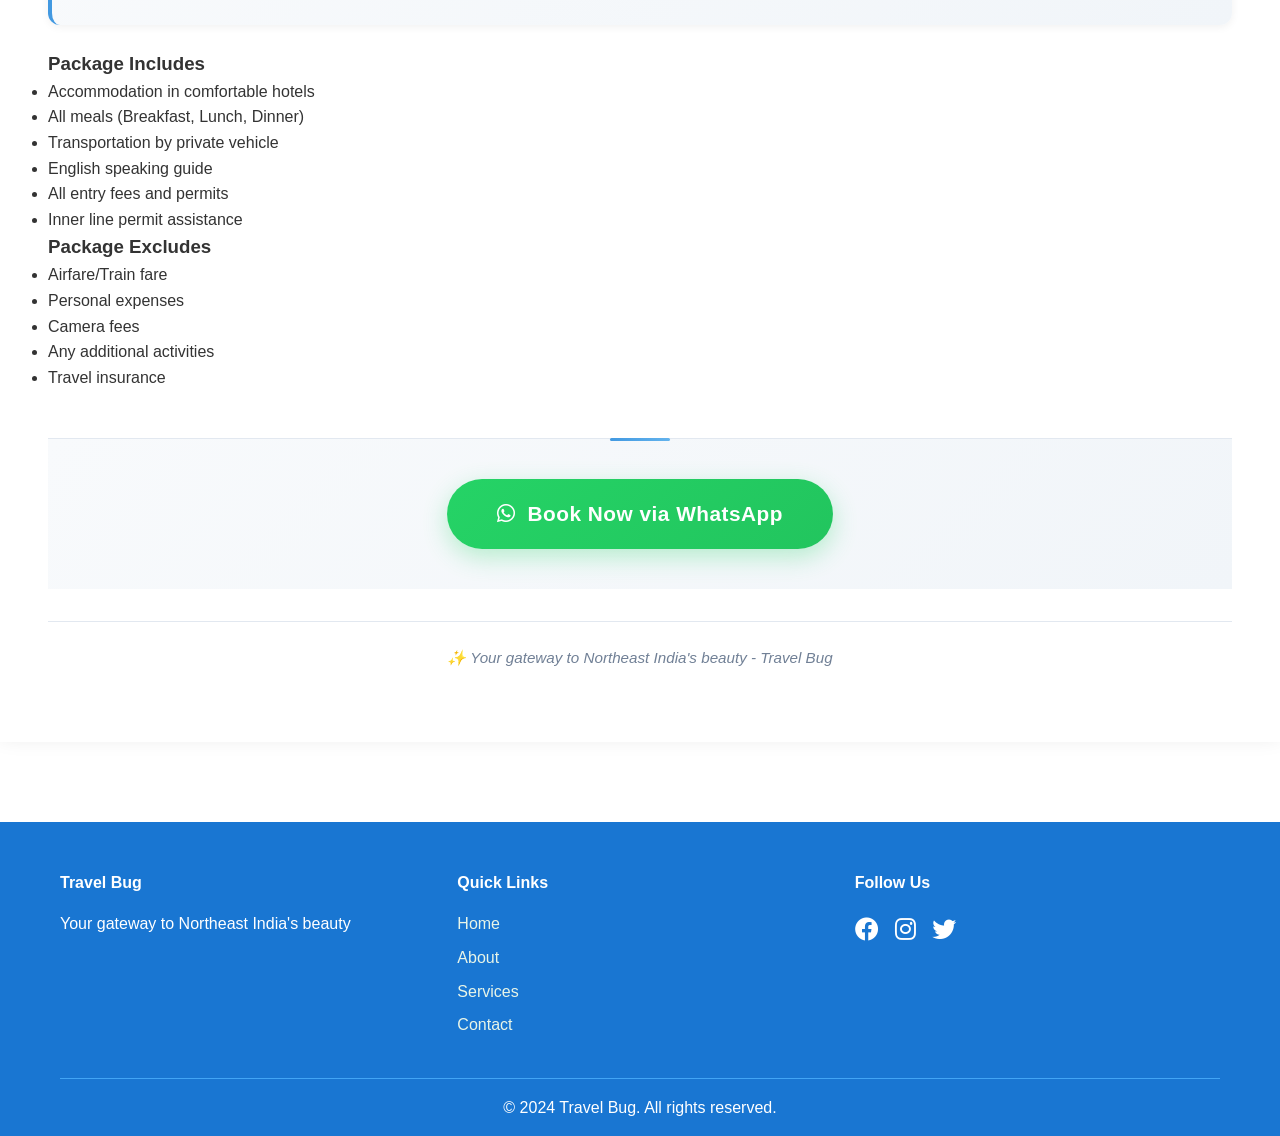
==== commit 4a548dbe: "update contact info and project name" ====
--- a/arunachal.html
+++ b/arunachal.html
@@ -3,7 +3,7 @@
   <head>
     <meta charset="UTF-8" />
     <meta name="viewport" content="width=device-width, initial-scale=1.0" />
-    <title>Arunachal Pradesh Tour - Comfort Travels</title>
+    <title>Arunachal Pradesh Tour - Travel Bug</title>
     <meta name="description" content="6 Nights / 7 Days Arunachal Pradesh tour details and itinerary." />
     <link
       rel="stylesheet"
@@ -14,7 +14,7 @@
   <body data-tour="arunachal" class="tour-plan-body">
     <nav>
       <div class="container">
-        <div class="logo">Comfort Travels</div>
+        <div class="logo">Travel Bug</div>
         <ul class="nav-links">
           <li><a href="index.html">Home</a></li>
           <li><a href="index.html#about">About</a></li>
@@ -44,7 +44,7 @@
       <div class="container">
         <div class="footer-content">
           <div class="footer-section">
-            <h4>Comfort Travels</h4>
+            <h4>Travel Bug</h4>
             <p>Your gateway to Northeast India's beauty</p>
           </div>
           <div class="footer-section">
@@ -66,18 +66,18 @@
           </div>
         </div>
         <div class="copyright">
-          <p>&copy; 2024 Comfort Travels. All rights reserved.</p>
+          <p>&copy; 2024 Travel Bug. All rights reserved.</p>
         </div>
       </div>
     </footer>
 
     <a
-      href="https://wa.me/911234567890?text=Hello%20Comfort%20Travels!%20I%20need%20help%20with%20booking."
+      href="https://wa.me/919612763725?text=Hello%20Comfort%20Travels!%20I%20need%20help%20with%20booking."
       class="whatsapp-float"
     >
       <i class="fab fa-whatsapp"></i>
     </a>
-    <a href="tel:+911234567890" class="telephone-float">
+    <a href="tel:+919612763725" class="telephone-float">
       <i class="fas fa-phone"></i>
     </a>
 
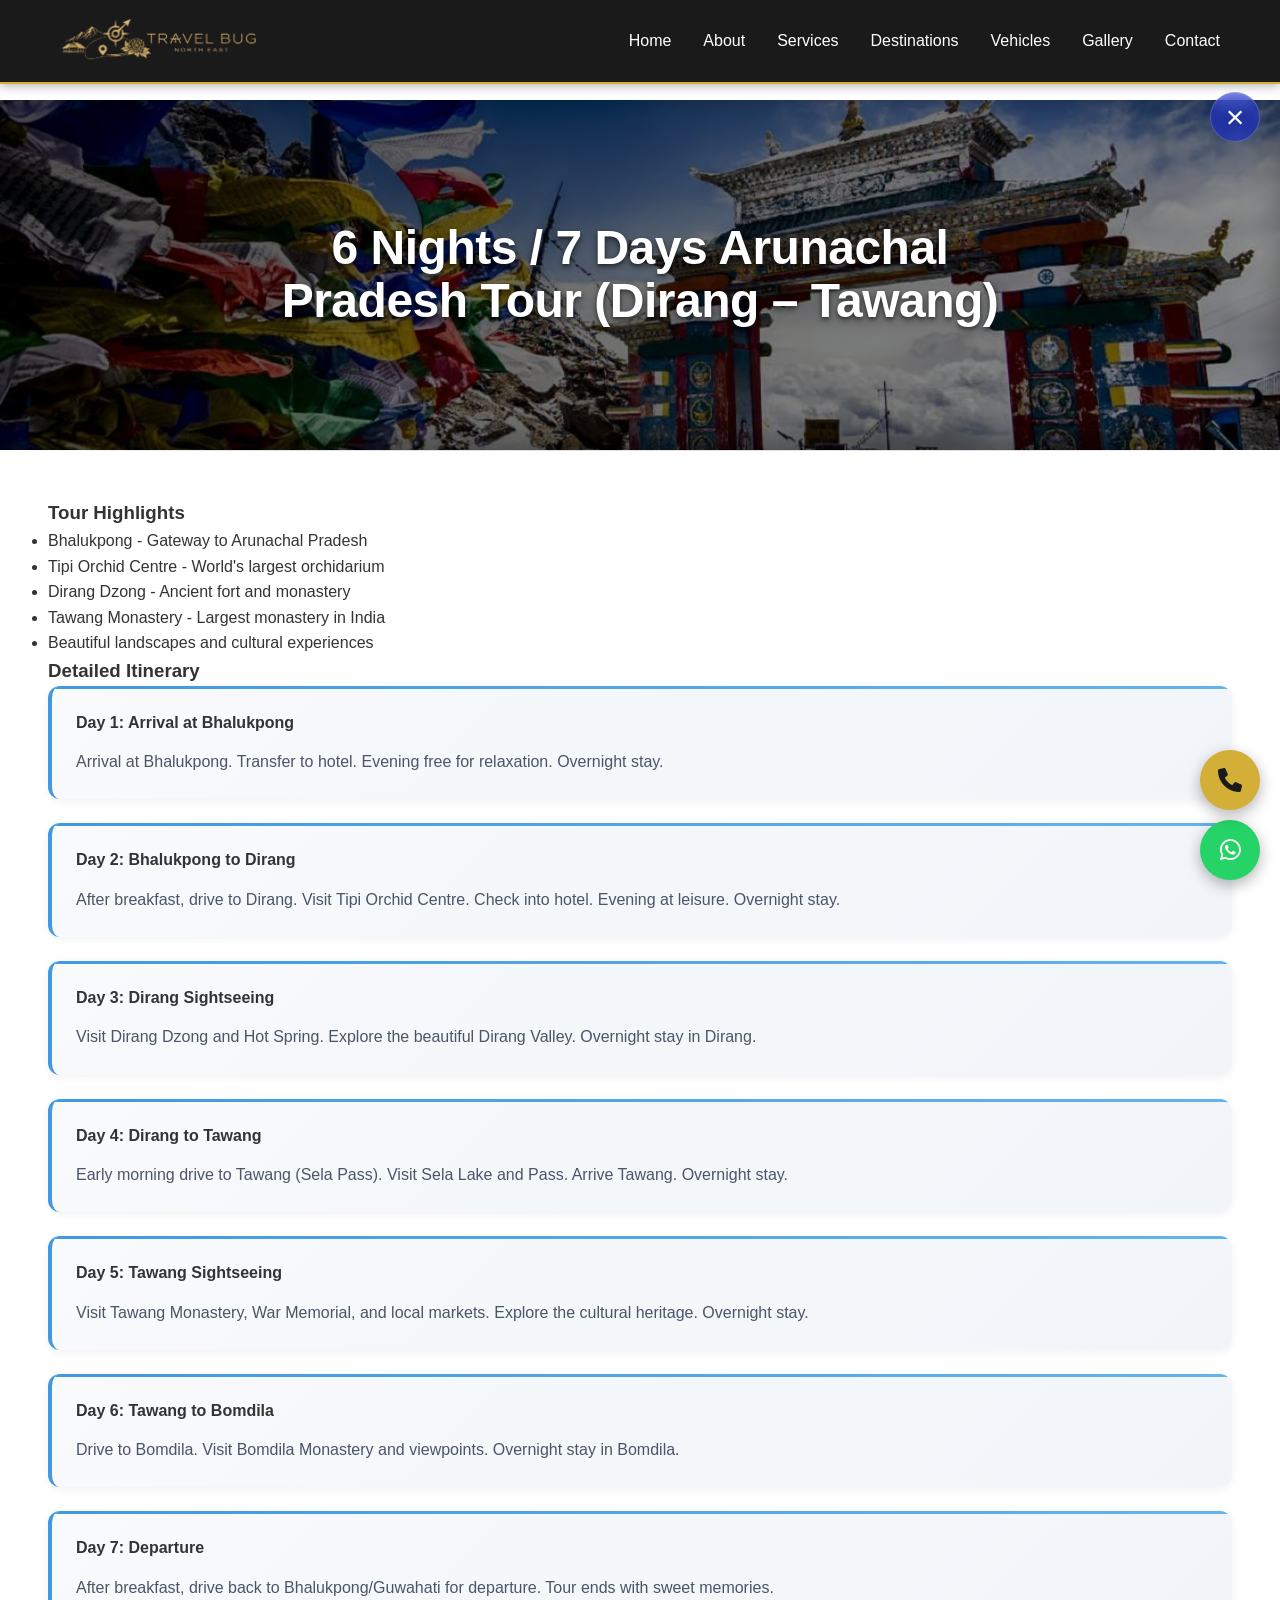
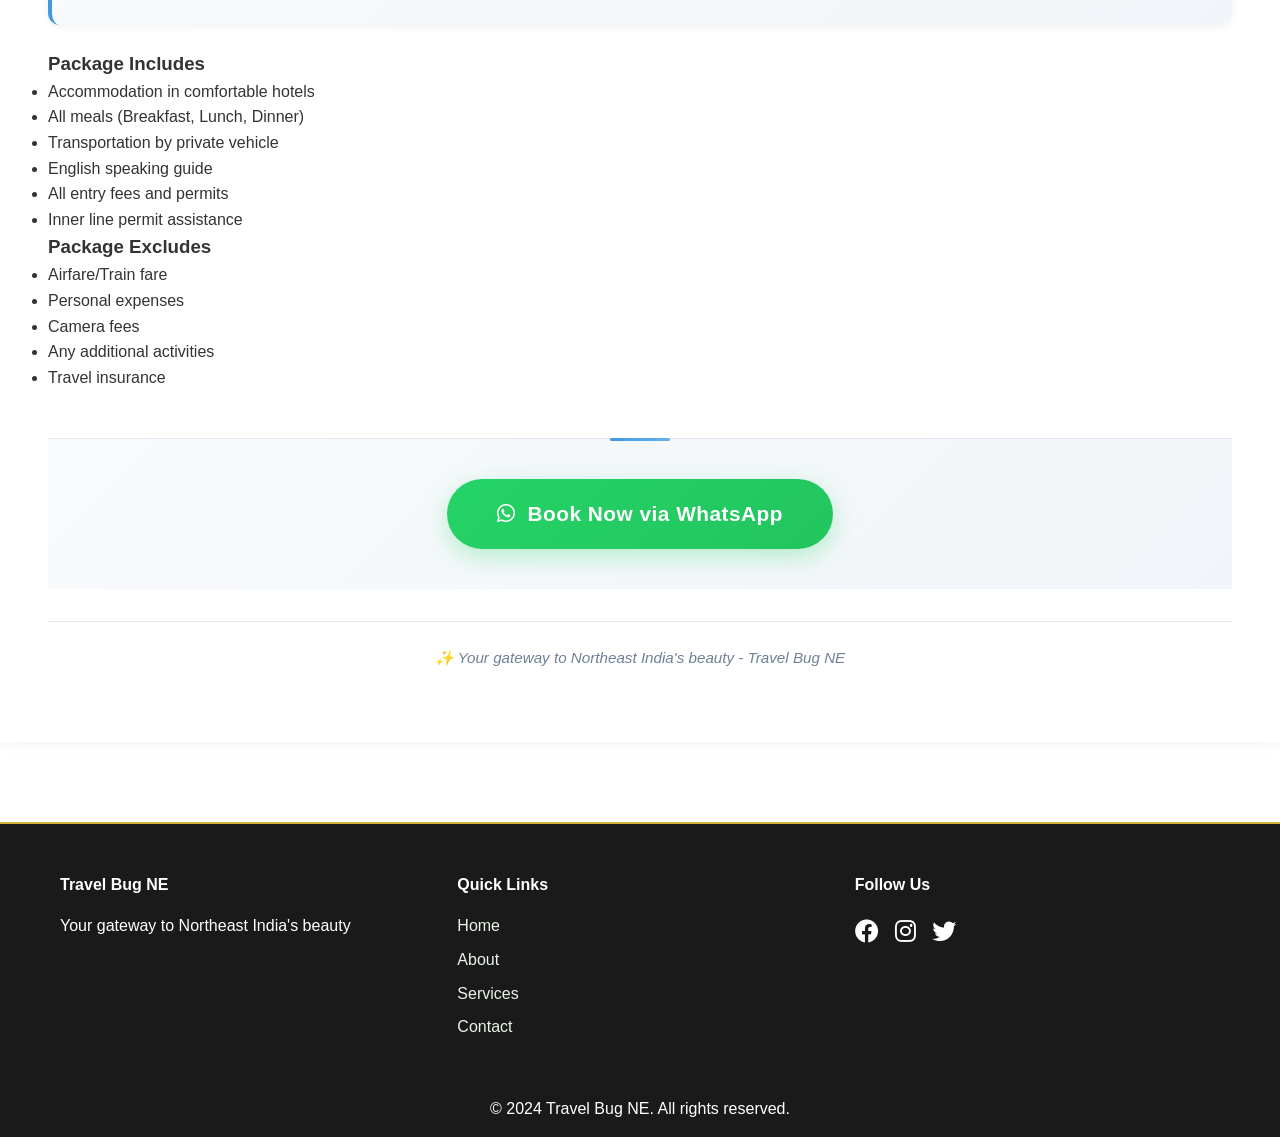
==== commit 3bdbaae8: "update logo and added webicon" ====
--- a/arunachal.html
+++ b/arunachal.html
@@ -3,18 +3,22 @@
   <head>
     <meta charset="UTF-8" />
     <meta name="viewport" content="width=device-width, initial-scale=1.0" />
-    <title>Arunachal Pradesh Tour - Travel Bug</title>
+    <title>Arunachal Pradesh Tour - Travel Bug NE</title>
     <meta name="description" content="6 Nights / 7 Days Arunachal Pradesh tour details and itinerary." />
     <link
       rel="stylesheet"
       href="https://cdnjs.cloudflare.com/ajax/libs/font-awesome/6.0.0/css/all.min.css"
     />
+    <link rel="icon" type="image/png" sizes="32x32" href="favicon-32x32.png" />
+    <link rel="icon" type="image/png" sizes="16x16" href="favicon-16x16.png" />
+    <link rel="apple-touch-icon" href="apple-touch-icon.png" />
+    <link rel="manifest" href="site.webmanifest" />
     <link rel="stylesheet" href="styles.css" />
   </head>
   <body data-tour="arunachal" class="tour-plan-body">
     <nav>
       <div class="container">
-        <div class="logo">Travel Bug</div>
+        <div class="logo"><img src="asset/logo.png" alt="Travel Bug NE" style="height: 50px;" /></div>
         <ul class="nav-links">
           <li><a href="index.html">Home</a></li>
           <li><a href="index.html#about">About</a></li>
@@ -44,7 +48,7 @@
       <div class="container">
         <div class="footer-content">
           <div class="footer-section">
-            <h4>Travel Bug</h4>
+            <h4>Travel Bug NE</h4>
             <p>Your gateway to Northeast India's beauty</p>
           </div>
           <div class="footer-section">
@@ -66,7 +70,7 @@
           </div>
         </div>
         <div class="copyright">
-          <p>&copy; 2024 Travel Bug. All rights reserved.</p>
+          <p>&copy; 2024 Travel Bug NE. All rights reserved.</p>
         </div>
       </div>
     </footer>
--- a/styles.css
+++ b/styles.css
@@ -16,14 +16,15 @@
 }
 /* Navigation */
 nav {
-    background: linear-gradient(135deg, #1976d2, #42a5f5);
+    background: #1a1a1a;
     color: white;
     padding: 1rem 0;
     position: fixed;
     width: 100%;
     top: 0;
     z-index: 1000;
-    box-shadow: 0 2px 10px rgba(0,0,0,0.1);
+    box-shadow: 0 2px 10px rgba(0,0,0,0.3);
+    border-bottom: 2px solid #D4AF37;
 }
 nav .container {
     display: flex;
@@ -33,6 +34,23 @@
 .logo {
     font-size: 1.8rem;
     font-weight: bold;
+    color: #D4AF37;
+    letter-spacing: 1px;
+    display: flex;
+    align-items: center;
+}
+.logo img {
+    height: 72px;
+    width: auto;
+    object-fit: contain;
+    max-width: 260px;
+}
+
+@media (max-width: 768px) {
+    .logo img {
+        height: 50px;
+        max-width: 180px;
+    }
 }
 .nav-links {
     display: flex;
@@ -47,7 +65,7 @@
     transition: color 0.3s;
 }
 .nav-links a:hover {
-    color: #e3f2fd;
+    color: #D4AF37;
 }
 .hamburger {
     display: none;
@@ -93,23 +111,29 @@
 .hero-content h1 {
   font-size: 3rem;
   margin-bottom: 1rem;
+  color: #D4AF37;
+  text-shadow: 2px 2px 4px rgba(0,0,0,0.5);
+  font-weight: bold;
 }
 .hero-content p {
   font-size: 1.2rem;
   margin-bottom: 2rem;
+  color: white;
+  text-shadow: 1px 1px 3px rgba(0,0,0,0.5);
 }
 
 
 .btn {
-    background: #2196f3;
-    color: white;
+    background: #D4AF37;
+    color: #1a1a1a;
     padding: 12px 30px;
     text-decoration: none;
     border-radius: 5px;
     transition: background 0.3s;
+    font-weight: bold;
 }
 .btn:hover {
-    background: #1976d2;
+    background: #E8C547;
 }
 /* Sections */
 section {
@@ -119,17 +143,19 @@
     text-align: center;
     font-size: 2.5rem;
     margin-bottom: 3rem;
-    color: #1976d2;
+    color: #D4AF37;
 }
 /* About */
 .about {
-    background: #f8f9fa;
+    background: linear-gradient(135deg, #f8f9fa 0%, #f0f0f0 100%);
+    border-top: 3px solid #D4AF37;
 }
 .about p {
     text-align: center;
     font-size: 1.1rem;
     max-width: 800px;
     margin: 0 auto;
+    color: #333;
 }
 /* Services */
 .services {
@@ -146,14 +172,15 @@
     border-radius: 10px;
     box-shadow: 0 5px 15px rgba(0,0,0,0.1);
     text-align: center;
-    transition: transform 0.3s;
+    transition: transform 0.3s, border-top-color 0.3s;
+    border-top: 3px solid #D4AF37;
 }
 .service-card:hover {
     transform: translateY(-5px);
 }
 .service-card i {
     font-size: 3rem;
-    color: #2196f3;
+    color: #D4AF37;
     margin-bottom: 1rem;
 }
 /* Destinations */
@@ -168,7 +195,8 @@
     border-radius: 10px;
     overflow: hidden;
     box-shadow: 0 5px 15px rgba(0,0,0,0.1);
-    transition: transform 0.3s;
+    transition: transform 0.3s, border-top-color 0.3s;
+    border-top: 3px solid #D4AF37;
 }
 .destination-card:hover {
     transform: translateY(-5px);
@@ -197,7 +225,7 @@
     border-radius: 5px;
 }
 .destination-btn:hover {
-    background: #128c7e;
+    background: #1ea853;
 }
 /* Tour Package Styles */
 .tour-package {
@@ -263,14 +291,14 @@
     text-decoration: none;
     border: none;
     cursor: pointer;
-    background: #2196f3;
-    color: #ffffff !important;
+    background: #D4AF37;
+    color: #1a1a1a !important;
     transition: background 0.3s;
 }
 
 .tour-buttons .view-details-btn:hover,
 .tour-buttons .book-now-btn:hover {
-    background: #1976d2 !important;
+    background: #E8C547 !important;
 }
 /* Vehicles */
 .vehicles-grid {
@@ -284,6 +312,11 @@
     border-radius: 10px;
     box-shadow: 0 5px 15px rgba(0,0,0,0.1);
     text-align: center;
+    border-top: 3px solid #D4AF37;
+    transition: transform 0.3s;
+}
+.vehicle-card:hover {
+    transform: translateY(-5px);
 }
 .vehicle-card img {
     width: 100%;
@@ -294,7 +327,7 @@
 }
 /* Gallery */
 .gallery {
-    background: linear-gradient(135deg, #f8f9fa 0%, #e9ecef 100%);
+    background: linear-gradient(135deg, #1a1a1a 0%, #2d2d2d 100%);
     padding: 80px 0;
 }
 
@@ -305,7 +338,7 @@
 .gallery h2 {
     text-align: center;
     font-size: 2.5rem;
-    color: #1976d2;
+    color: #D4AF37;
     margin-bottom: 3rem;
     font-weight: 700;
     text-transform: uppercase;
@@ -321,7 +354,7 @@
     transform: translateX(-50%);
     width: 80px;
     height: 4px;
-    background: linear-gradient(90deg, #1976d2, #42a5f5);
+    background: linear-gradient(90deg, #D4AF37, #E8C547);
     border-radius: 2px;
 }
 
@@ -377,7 +410,7 @@
     left: 0;
     right: 0;
     bottom: 0;
-    background: linear-gradient(135deg, rgba(25, 118, 210, 0.1), rgba(66, 165, 245, 0.1));
+    background: linear-gradient(135deg, rgba(212, 175, 55, 0.1), rgba(232, 197, 71, 0.1));
     opacity: 0;
     transition: opacity 0.3s ease;
     z-index: 1;
@@ -454,6 +487,11 @@
     padding: 2rem;
     border-radius: 10px;
     box-shadow: 0 5px 15px rgba(0,0,0,0.1);
+    border-left: 4px solid #D4AF37;
+    transition: transform 0.3s;
+}
+.testimonial-card:hover {
+    transform: translateY(-5px);
 }
 .testimonial-card p {
     font-style: italic;
@@ -461,11 +499,12 @@
 }
 .testimonial-card .author {
     font-weight: bold;
-    color: #1976d2;
+    color: #D4AF37;
 }
 /* Contact */
 .contact {
-    background: white;
+    background: linear-gradient(135deg, #f8f9fa 0%, #f0f0f0 100%);
+    border-top: 3px solid #D4AF37;
 }
 .contact-content {
     display: grid;
@@ -475,12 +514,14 @@
 }
 .contact-info {
     padding: 2rem;
-    background: #f8f9fa;
+    background: white;
     border-radius: 10px;
+    box-shadow: 0 5px 15px rgba(0,0,0,0.1);
+    border-left: 4px solid #D4AF37;
 }
 .contact-info h3 {
     margin-bottom: 1rem;
-    color: #1976d2;
+    color: #D4AF37;
 }
 .contact-info p {
     margin-bottom: 1rem;
@@ -493,6 +534,11 @@
     border-radius: 5px;
     display: inline-block;
     margin-top: 1rem;
+    font-weight: bold;
+    transition: background 0.3s;
+}
+.whatsapp-btn:hover {
+    background: #1ea853;
 }
 .map {
     height: 400px;
@@ -501,9 +547,10 @@
 }
 /* Footer */
 footer {
-    background: #1976d2;
+    background: #1a1a1a;
     color: white;
     padding: 3rem 0 1rem;
+    border-top: 2px solid #D4AF37;
 }
 .footer-content {
     display: grid;
@@ -533,7 +580,7 @@
     font-size: 1.5rem;
 }
 .copyright {
-    text-align: center;
+    text-align: center;D4AF37
     border-top: 1px solid #42a5f5;
     padding-top: 1rem;
 }
@@ -560,8 +607,8 @@
     position: fixed;
     bottom: 90px;
     right: 20px;
-    background: #007bff;
-    color: white;
+    background: #D4AF37;
+    color: #1a1a1a;
     width: 60px;
     height: 60px;
     border-radius: 50%;
@@ -572,6 +619,7 @@
     text-decoration: none;
     box-shadow: 0 5px 15px rgba(0,0,0,0.3);
     z-index: 1000;
+    font-weight: bold;
 }
 /* Mobile */
 @media (max-width: 768px) {
@@ -579,15 +627,29 @@
         position: absolute;
         right: 0;
         top: 100%;
-        background: #1976d2;
         width: 100%;
         flex-direction: column;
         text-align: center;
         transform: translateX(100%);
         transition: transform 0.3s;
+        border-top: 2px solid #D4AF37;
+        background: rgba(26, 26, 26, 0.98);
+        backdrop-filter: blur(8px);
+        box-shadow: 0 10px 20px rgba(0,0,0,0.4);
+        z-index: 999;
     }
     .nav-links.active {
         transform: translateX(0);
+    }
+    .nav-links a {
+        display: block;
+        color: #ffffff;
+        padding: 0.9rem 1rem;
+        border-bottom: 1px solid rgba(212,175,55,0.2);
+    }
+    .nav-links a:hover {
+        background: rgba(212,175,55,0.2);
+        color: #D4AF37;
     }
     .nav-links li {
         margin: 1rem 0;
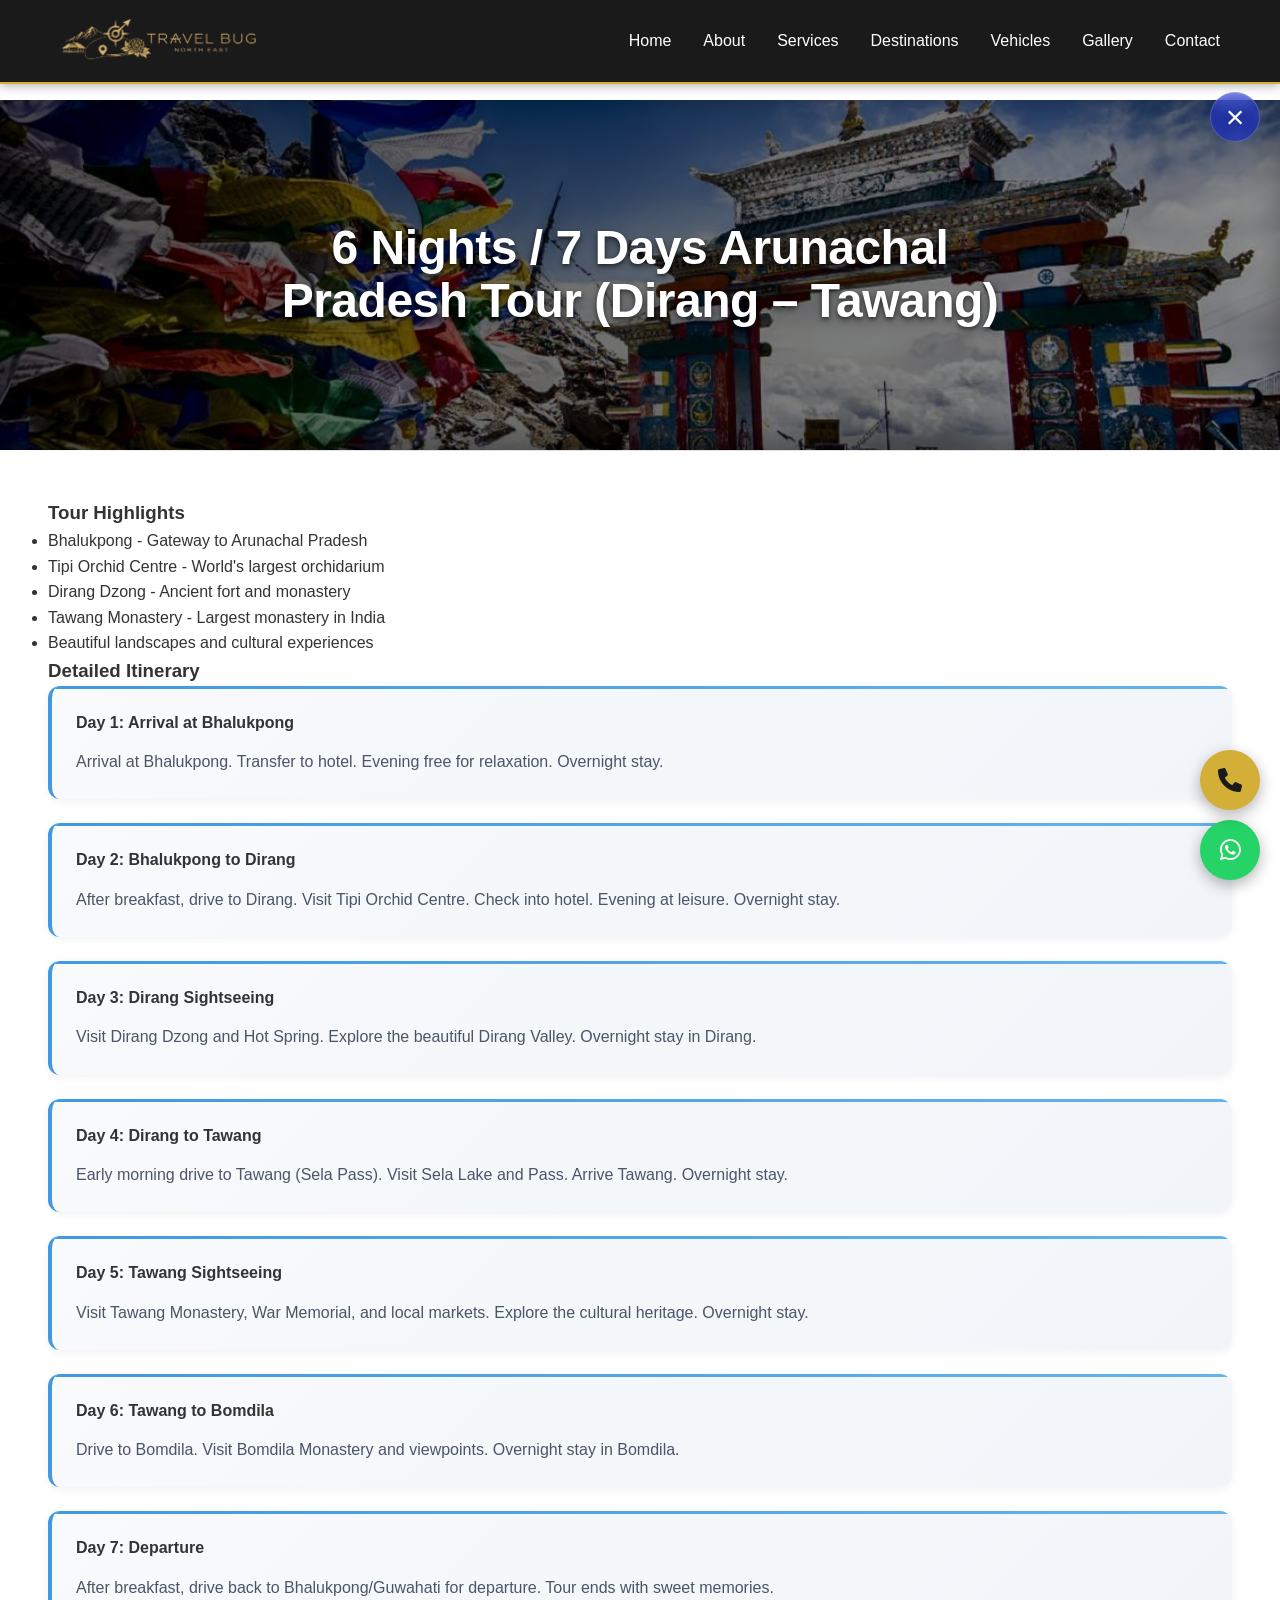
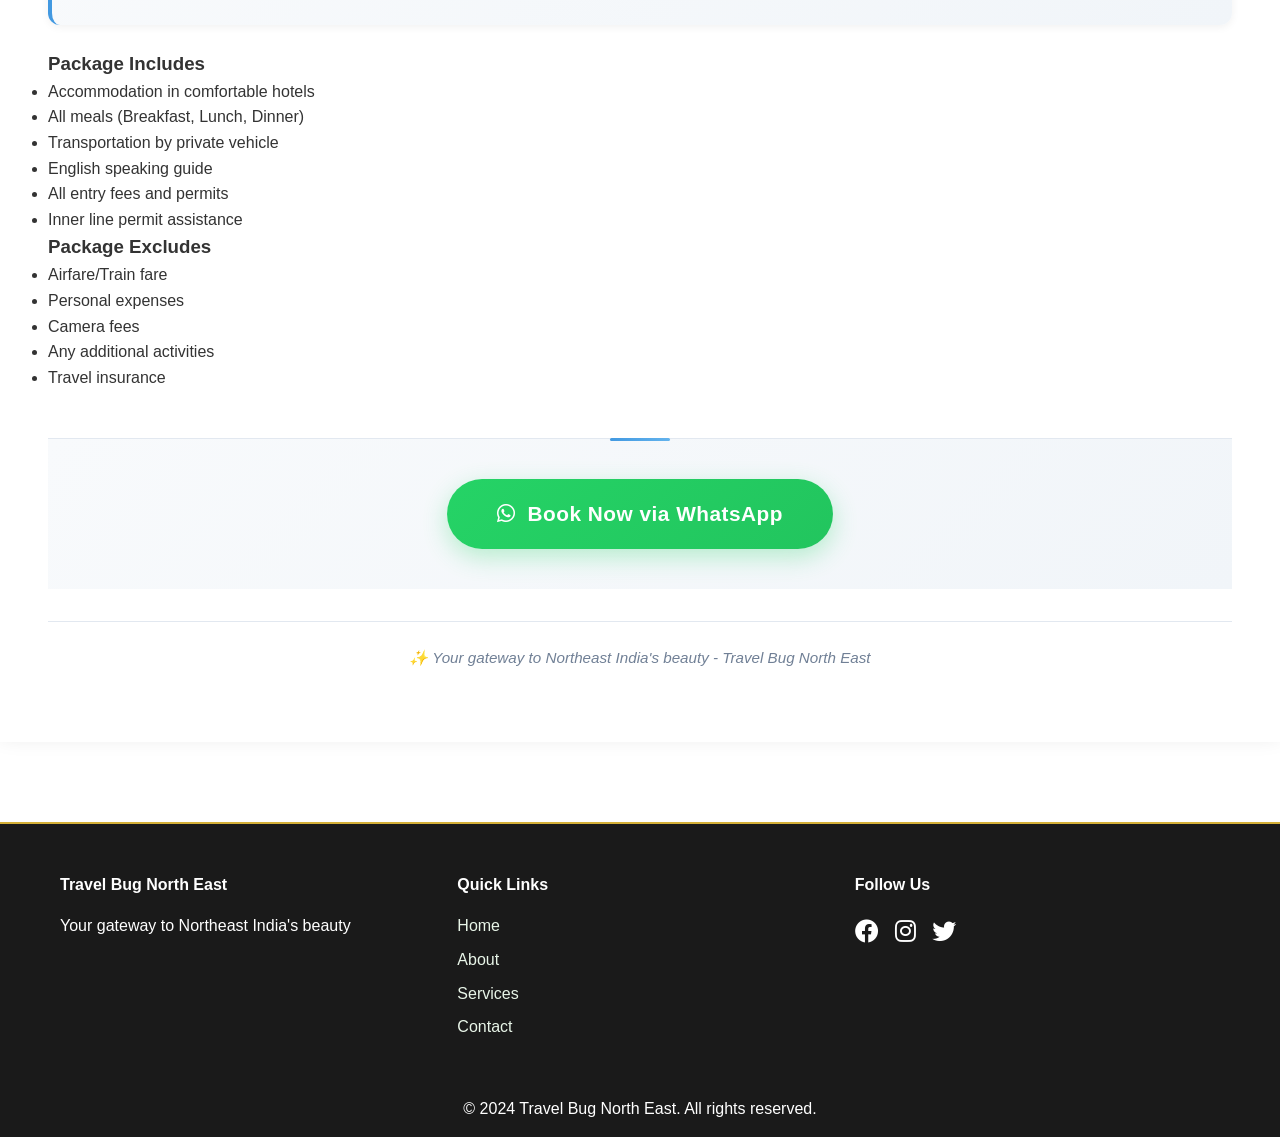
==== commit b7c8e800: "update about us page" ====
--- a/arunachal.html
+++ b/arunachal.html
@@ -3,7 +3,7 @@
   <head>
     <meta charset="UTF-8" />
     <meta name="viewport" content="width=device-width, initial-scale=1.0" />
-    <title>Arunachal Pradesh Tour - Travel Bug NE</title>
+    <title>Arunachal Pradesh Tour - Travel Bug North East</title>
     <meta name="description" content="6 Nights / 7 Days Arunachal Pradesh tour details and itinerary." />
     <link
       rel="stylesheet"
@@ -18,7 +18,7 @@
   <body data-tour="arunachal" class="tour-plan-body">
     <nav>
       <div class="container">
-        <div class="logo"><img src="asset/logo.png" alt="Travel Bug NE" style="height: 50px;" /></div>
+        <div class="logo"><img src="asset/logo.png" alt="Travel Bug North East" style="height: 50px;" /></div>
         <ul class="nav-links">
           <li><a href="index.html">Home</a></li>
           <li><a href="index.html#about">About</a></li>
@@ -48,7 +48,7 @@
       <div class="container">
         <div class="footer-content">
           <div class="footer-section">
-            <h4>Travel Bug NE</h4>
+            <h4>Travel Bug North East</h4>
             <p>Your gateway to Northeast India's beauty</p>
           </div>
           <div class="footer-section">
@@ -70,13 +70,13 @@
           </div>
         </div>
         <div class="copyright">
-          <p>&copy; 2024 Travel Bug NE. All rights reserved.</p>
+          <p>&copy; 2024 Travel Bug North East. All rights reserved.</p>
         </div>
       </div>
     </footer>
 
     <a
-      href="https://wa.me/919612763725?text=Hello%20Comfort%20Travels!%20I%20need%20help%20with%20booking."
+      href="https://wa.me/919612763725?text=Hello%20Travel%20Bug%20North%20East!%20I%20need%20help%20with%20booking."
       class="whatsapp-float"
     >
       <i class="fab fa-whatsapp"></i>
--- a/styles.css
+++ b/styles.css
@@ -156,6 +156,27 @@
     max-width: 800px;
     margin: 0 auto;
     color: #333;
+}
+.about h3 {
+    text-align: center;
+    font-size: 1.8rem;
+    margin: 2rem 0 1rem 0;
+    color: #D4AF37;
+}
+.about ul {
+    list-style: none;
+    max-width: 800px;
+    margin: 0 auto;
+    padding: 0;
+}
+.about ul li {
+    padding: 0.5rem 0;
+    border-bottom: 1px solid #eee;
+    font-size: 1rem;
+    color: #333;
+}
+.about ul li:last-child {
+    border-bottom: none;
 }
 /* Services */
 .services {
